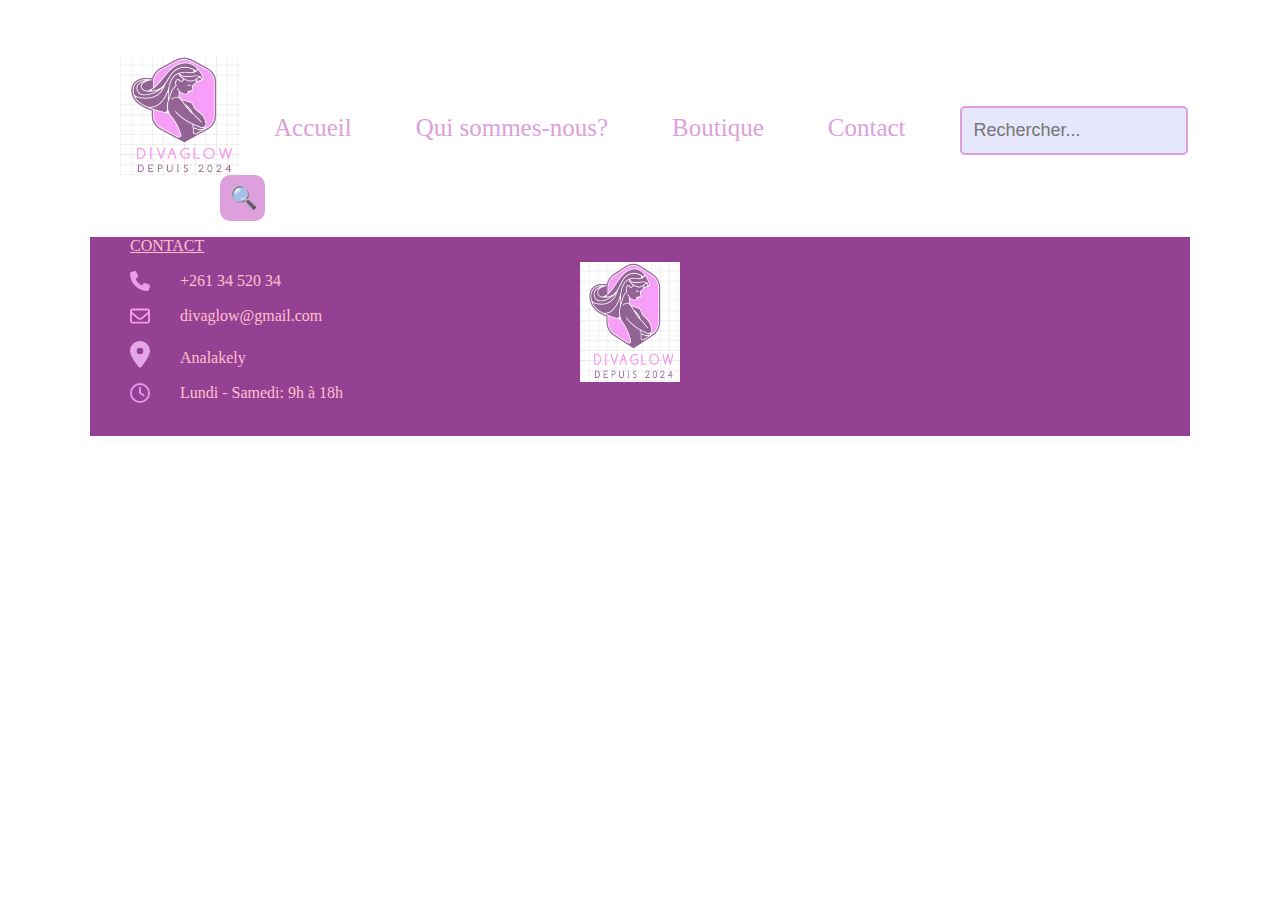
==== accueil.html @ 4120261e "liaison des liens de pages" ====
<!DOCTYPE html>
<html>
<head>
    <title> Optima+</title>
    <link rel="stylesheet" type="text/css" href="accueil.css">
</head>
<body>
   <header> <nav>
        <ul>
            <li><img src="logo.png.png" alt="Logo" class="logo" </li>
            <li><a href="accueil.html">Accueil</a></li>
            <li><a href="Qui_sommes_nous.html">Qui sommes-nous?</a></li>
            <li><a href="Boutiques.html">Boutique</a></li>
            <li><a href="Contact.html">Contact</a></li>
            <li>
                <form action="#" method="GET" id="search-form">
                    <input type="text" placeholder="Rechercher..." name="search" id="search-input">
                    <button type="submit"></button>
                </form>
            </li>
        </ul>
    </nav>
    </header>
  
    
    <footer>
        <ul>
            <li><p style="color:pink"><u>CONTACT</u></p></li>
            <div class="icon-text">
                <svg xmlns="http://www.w3.org/2000/svg" viewBox="0 0 512 512"><!--!Font Awesome Free 6.6.0 by @fontawesome - https://fontawesome.com License - https://fontawesome.com/license/free Copyright 2024 Fonticons, Inc.--><path fill="#ec9cea" d="M164.9 24.6c-7.7-18.6-28-28.5-47.4-23.2l-88 24C12.1 30.2 0 46 0 64C0 311.4 200.6 512 448 512c18 0 33.8-12.1 38.6-29.5l24-88c5.3-19.4-4.6-39.7-23.2-47.4l-96-40c-16.3-6.8-35.2-2.1-46.3 11.6L304.7 368C234.3 334.7 177.3 277.7 144 207.3L193.3 167c13.7-11.2 18.4-30 11.6-46.3l-40-96z"/></svg>
                </svg>
                <p class="chat">+261 34 520 34</p>
            </div>
            <div class="icon-text">
                <svg xmlns="http://www.w3.org/2000/svg" viewBox="0 0 512 512"><!--!Font Awesome Free 6.6.0 by @fontawesome - https://fontawesome.com License - https://fontawesome.com/license/free Copyright 2024 Fonticons, Inc.--><path fill="#f49ae8" d="M64 112c-8.8 0-16 7.2-16 16l0 22.1L220.5 291.7c20.7 17 50.4 17 71.1 0L464 150.1l0-22.1c0-8.8-7.2-16-16-16L64 112zM48 212.2L48 384c0 8.8 7.2 16 16 16l384 0c8.8 0 16-7.2 16-16l0-171.8L322 328.8c-38.4 31.5-93.7 31.5-132 0L48 212.2zM0 128C0 92.7 28.7 64 64 64l384 0c35.3 0 64 28.7 64 64l0 256c0 35.3-28.7 64-64 64L64 448c-35.3 0-64-28.7-64-64L0 128z"/></svg>
                <p class="chat">divaglow@gmail.com</p>
            </div>
            <div class="icon-text">
                <svg xmlns="http://www.w3.org/2000/svg" viewBox="0 0 384 512"><!--!Font Awesome Free 6.6.0 by @fontawesome - https://fontawesome.com License - https://fontawesome.com/license/free Copyright 2024 Fonticons, Inc.--><path fill="#e4a6e8" d="M215.7 499.2C267 435 384 279.4 384 192C384 86 298 0 192 0S0 86 0 192c0 87.4 117 243 168.3 307.2c12.3 15.3 35.1 15.3 47.4 0zM192 128a64 64 0 1 1 0 128 64 64 0 1 1 0-128z"/></svg>
                <p class="chat">Analakely</p>
            </div>
            <div class="icon-text">
                <svg xmlns="http://www.w3.org/2000/svg" viewBox="0 0 512 512"><!--!Font Awesome Free 6.6.0 by @fontawesome - https://fontawesome.com License - https://fontawesome.com/license/free Copyright 2024 Fonticons, Inc.--><path fill="#e796ed" d="M464 256A208 208 0 1 1 48 256a208 208 0 1 1 416 0zM0 256a256 256 0 1 0 512 0A256 256 0 1 0 0 256zM232 120l0 136c0 8 4 15.5 10.7 20l96 64c11 7.4 25.9 4.4 33.3-6.7s4.4-25.9-6.7-33.3L280 243.2 280 120c0-13.3-10.7-24-24-24s-24 10.7-24 24z"/></svg>
                <p class="chat">Lundi - Samedi: 9h à 18h </p>
            </div>
           <img src="logo.png.png" id="chii" >
          
    </footer>

</body>
</html>
---- accueil.css ----
body {
    max-width: 100%; 
    margin: 70px; 
    padding: 20px; 
   
}
nav{
    margin-left: 90px;
}
.logo{
    width: 120px;
    height: 120px;
    margin-top: -130px;
    margin-bottom:-40px;
    margin-left: -100px;
}
nav ul li{
    display: inline;

}
header nav ul li a{
    text-decoration: none;
    padding: 30px;
    color:plum;
    font-size: 25px;
    font-family: verdana;
}
header nav ul li a:hover{
    color: rgb(249, 170, 234);
    cursor: pointer;
}
button {
    padding: 10px 8px; 
    border: plum; 
    background-color: plum; 
    color: white; 
    cursor: pointer;
    border-radius: 10px; 
    display: inline;
    padding-left: 10px;
    
}

button:hover {
    background-color: plum;
    
}
#search-input {
    width: 200px; 
    padding: 12px; 
    font-size: 18px; 
    border: 2px solid plum ;
    border-radius: 5px; 
    background-color: #E6E6FA; 
    color: #333;
    margin-left: 20px;
    margin-bottom: 20px;
}
header ul li form{
    display: inline;
}

#search-form button::before {
    content: "\1F50D";
    font-size: 22px;
    
}
#debut{
font-size: 20px;
font-family: 'Baskerville', serif;
color: purple;
}
footer{
    border:40px plum;
    background-color: rgb(148, 65, 148);
    margin-left: 0px;
}
footer ul li{
    list-style-type: none;
}


#chii{
    width:100px;
    height:120px;
    margin-left: 450px;
    margin-top: -300px;
    margin-bottom: 50px;
}

.icon-text{
    width:20px;
}
.chat{
    margin-left:50px;
    color:pink;
    margin-top: -23px;
    white-space: nowrap;
}
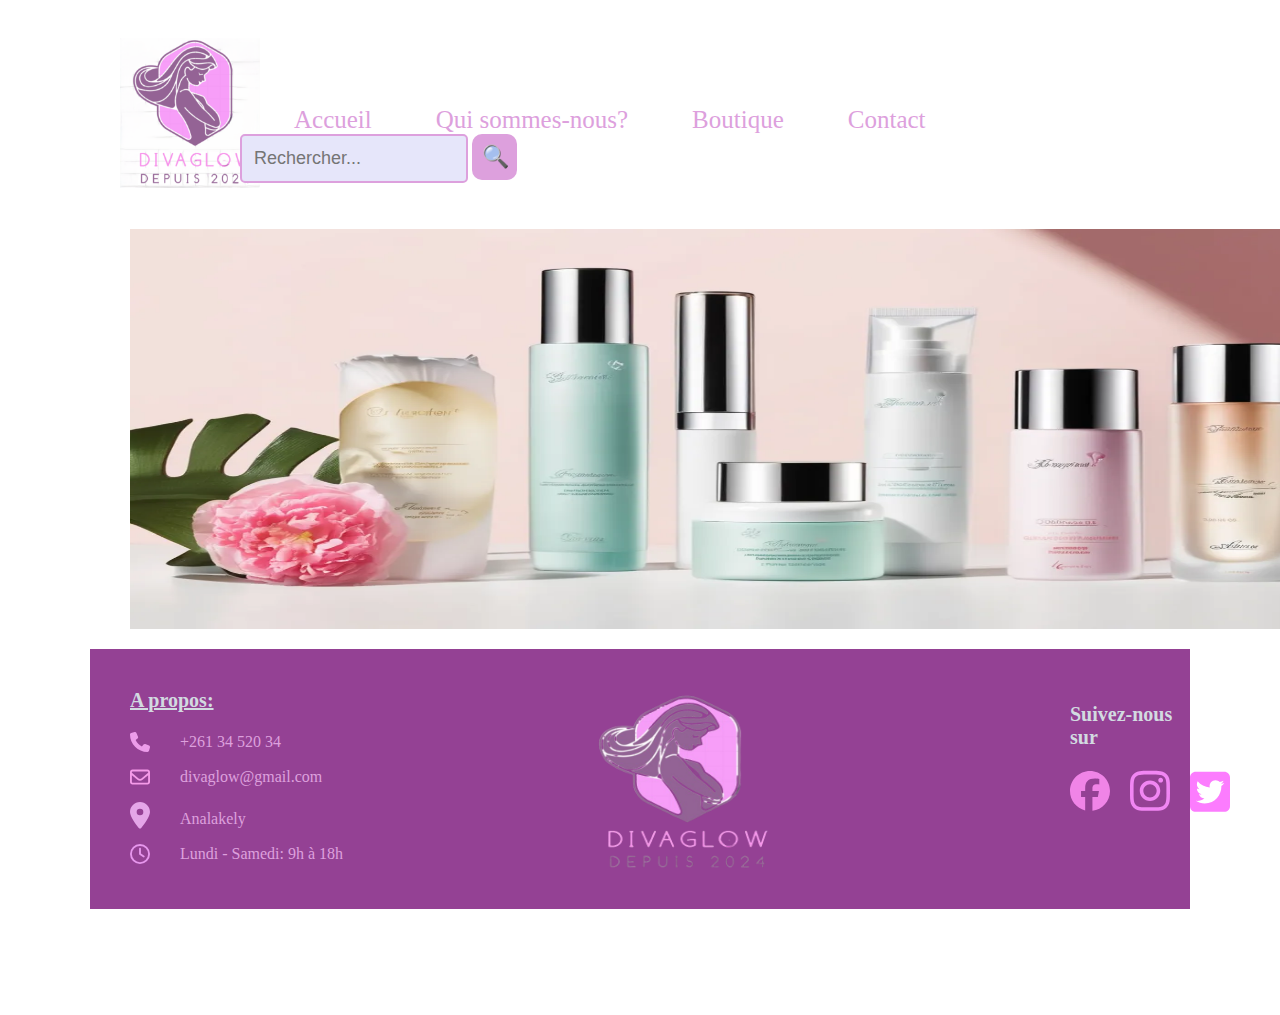
==== commit f81001dc: "header et footer finalisation" ====
--- a/accueil.html
+++ b/accueil.html
@@ -21,11 +21,13 @@
         </ul>
     </nav>
     </header>
-  
+<section>
+    <img src="premi.png" id="premi">
+</section>
     
     <footer>
-        <ul>
-            <li><p style="color:pink"><u>CONTACT</u></p></li>
+        <ul id="cho">
+            <li><p style="color:#d2dae0" id="chut"><strong><u>A propos:</u></strong></p></li>
             <div class="icon-text">
                 <svg xmlns="http://www.w3.org/2000/svg" viewBox="0 0 512 512"><!--!Font Awesome Free 6.6.0 by @fontawesome - https://fontawesome.com License - https://fontawesome.com/license/free Copyright 2024 Fonticons, Inc.--><path fill="#ec9cea" d="M164.9 24.6c-7.7-18.6-28-28.5-47.4-23.2l-88 24C12.1 30.2 0 46 0 64C0 311.4 200.6 512 448 512c18 0 33.8-12.1 38.6-29.5l24-88c5.3-19.4-4.6-39.7-23.2-47.4l-96-40c-16.3-6.8-35.2-2.1-46.3 11.6L304.7 368C234.3 334.7 177.3 277.7 144 207.3L193.3 167c13.7-11.2 18.4-30 11.6-46.3l-40-96z"/></svg>
                 </svg>
@@ -43,8 +45,30 @@
                 <svg xmlns="http://www.w3.org/2000/svg" viewBox="0 0 512 512"><!--!Font Awesome Free 6.6.0 by @fontawesome - https://fontawesome.com License - https://fontawesome.com/license/free Copyright 2024 Fonticons, Inc.--><path fill="#e796ed" d="M464 256A208 208 0 1 1 48 256a208 208 0 1 1 416 0zM0 256a256 256 0 1 0 512 0A256 256 0 1 0 0 256zM232 120l0 136c0 8 4 15.5 10.7 20l96 64c11 7.4 25.9 4.4 33.3-6.7s4.4-25.9-6.7-33.3L280 243.2 280 120c0-13.3-10.7-24-24-24s-24 10.7-24 24z"/></svg>
                 <p class="chat">Lundi - Samedi: 9h à 18h </p>
             </div>
-           <img src="logo.png.png" id="chii" >
+           <img src="logoo.png.png" id="chii" >
+          </ul>
           
+          
+          <ul>
+            <p id="a"><strong> Suivez-nous sur </strong></p>
+            <div class="iconn-text" id="cat">
+                <svg xmlns="http://www.w3.org/2000/svg" viewBox="0 0 512 512"><!--!Font Awesome Free 6.6.0 by @fontawesome - https://fontawesome.com License - https://fontawesome.com/license/free Copyright 2024 Fonticons, Inc.--><path fill="#f084e7" d="M512 256C512 114.6 397.4 0 256 0S0 114.6 0 256C0 376 82.7 476.8 194.2 504.5V334.2H141.4V256h52.8V222.3c0-87.1 39.4-127.5 125-127.5c16.2 0 44.2 3.2 55.7 6.4V172c-6-.6-16.5-1-29.6-1c-42 0-58.2 15.9-58.2 57.2V256h83.6l-14.4 78.2H287V510.1C413.8 494.8 512 386.9 512 256h0z"/></svg>
+                </svg>
+                </div>
+                
+                <div class="iconn-text" id="cit" >
+                    <svg xmlns="http://www.w3.org/2000/svg" viewBox="0 0 448 512"><!--!Font Awesome Free 6.6.0 by @fontawesome - https://fontawesome.com License - https://fontawesome.com/license/free Copyright 2024 Fonticons, Inc.--><path fill="#f186f3" d="M224.1 141c-63.6 0-114.9 51.3-114.9 114.9s51.3 114.9 114.9 114.9S339 319.5 339 255.9 287.7 141 224.1 141zm0 189.6c-41.1 0-74.7-33.5-74.7-74.7s33.5-74.7 74.7-74.7 74.7 33.5 74.7 74.7-33.6 74.7-74.7 74.7zm146.4-194.3c0 14.9-12 26.8-26.8 26.8-14.9 0-26.8-12-26.8-26.8s12-26.8 26.8-26.8 26.8 12 26.8 26.8zm76.1 27.2c-1.7-35.9-9.9-67.7-36.2-93.9-26.2-26.2-58-34.4-93.9-36.2-37-2.1-147.9-2.1-184.9 0-35.8 1.7-67.6 9.9-93.9 36.1s-34.4 58-36.2 93.9c-2.1 37-2.1 147.9 0 184.9 1.7 35.9 9.9 67.7 36.2 93.9s58 34.4 93.9 36.2c37 2.1 147.9 2.1 184.9 0 35.9-1.7 67.7-9.9 93.9-36.2 26.2-26.2 34.4-58 36.2-93.9 2.1-37 2.1-147.8 0-184.8zM398.8 388c-7.8 19.6-22.9 34.7-42.6 42.6-29.5 11.7-99.5 9-132.1 9s-102.7 2.6-132.1-9c-19.6-7.8-34.7-22.9-42.6-42.6-11.7-29.5-9-99.5-9-132.1s-2.6-102.7 9-132.1c7.8-19.6 22.9-34.7 42.6-42.6 29.5-11.7 99.5-9 132.1-9s102.7-2.6 132.1 9c19.6 7.8 34.7 22.9 42.6 42.6 11.7 29.5 9 99.5 9 132.1s2.7 102.7-9 132.1z"/></svg>
+                    </svg>
+                    </div>
+                    
+                    <div class="iconn-text" id="cot">
+                        <svg xmlns="http://www.w3.org/2000/svg" viewBox="0 0 448 512"><!--!Font Awesome Free 6.6.0 by @fontawesome - https://fontawesome.com License - https://fontawesome.com/license/free Copyright 2024 Fonticons, Inc.--><path fill="#fc7cfe" d="M64 32C28.7 32 0 60.7 0 96V416c0 35.3 28.7 64 64 64H384c35.3 0 64-28.7 64-64V96c0-35.3-28.7-64-64-64H64zM351.3 199.3v0c0 86.7-66 186.6-186.6 186.6c-37.2 0-71.7-10.8-100.7-29.4c5.3 .6 10.4 .8 15.8 .8c30.7 0 58.9-10.4 81.4-28c-28.8-.6-53-19.5-61.3-45.5c10.1 1.5 19.2 1.5 29.6-1.2c-30-6.1-52.5-32.5-52.5-64.4v-.8c8.7 4.9 18.9 7.9 29.6 8.3c-9-6-16.4-14.1-21.5-23.6s-7.8-20.2-7.7-31c0-12.2 3.2-23.4 8.9-33.1c32.3 39.8 80.8 65.8 135.2 68.6c-9.3-44.5 24-80.6 64-80.6c18.9 0 35.9 7.9 47.9 20.7c14.8-2.8 29-8.3 41.6-15.8c-4.9 15.2-15.2 28-28.8 36.1c13.2-1.4 26-5.1 37.8-10.2c-8.9 13.1-20.1 24.7-32.9 34c.2 2.8 .2 5.7 .2 8.5z"/></svg>
+                        </svg>
+                        </div>
+                       
+    
+            </div>
+          </ul>
     </footer>
 
 </body>
--- a/accueil.css
+++ b/accueil.css
@@ -8,10 +8,10 @@
     margin-left: 90px;
 }
 .logo{
-    width: 120px;
-    height: 120px;
+    width: 140px;
+    height:150px;
     margin-top: -130px;
-    margin-bottom:-40px;
+    margin-bottom:-60px;
     margin-left: -100px;
 }
 nav ul li{
@@ -38,6 +38,7 @@
     border-radius: 10px; 
     display: inline;
     padding-left: 10px;
+   padding-top:-30px;
     
 }
 
@@ -55,6 +56,7 @@
     color: #333;
     margin-left: 20px;
     margin-bottom: 20px;
+
 }
 header ul li form{
     display: inline;
@@ -63,7 +65,6 @@
 #search-form button::before {
     content: "\1F50D";
     font-size: 22px;
-    
 }
 #debut{
 font-size: 20px;
@@ -81,11 +82,12 @@
 
 
 #chii{
-    width:100px;
-    height:120px;
+    width:200px;
+    height:180px;
     margin-left: 450px;
-    margin-top: -300px;
-    margin-bottom: 50px;
+    margin-top: -400px;
+    margin-bottom: 20px;
+   
 }
 
 .icon-text{
@@ -93,12 +95,48 @@
 }
 .chat{
     margin-left:50px;
-    color:pink;
+    color:plum;
     margin-top: -23px;
     white-space: nowrap;
+   
+}
+#cho{
+   padding-top: 20px;
+}
+.iconn-text{
+    width: 40px;
+   
+}
+#a{
+    margin-left: 940px;
+    color:#d2dae0;
+    margin-top:-210px;
+    margin-bottom: 40px;
+    font-size: 20px;
+}
+#cit{
+    margin-left: 1000px;
+    margin-top: -47px;
+ 
+
+}
+#cot{
+    margin-left: 1060px;
+    padding-bottom: 90px;
+    margin-top:-48px ;
+
+}
+#cat{
+   margin-left: 940px;
+   margin-top: -18px;
+}
+#chut{
+    font-size: 20px;
+}
+#premi{
+    width: 1230px;
+    height: 400px;
+    margin-left: 40px;
+    margin-top: 10px;
 }
 
-  
-  
-
-
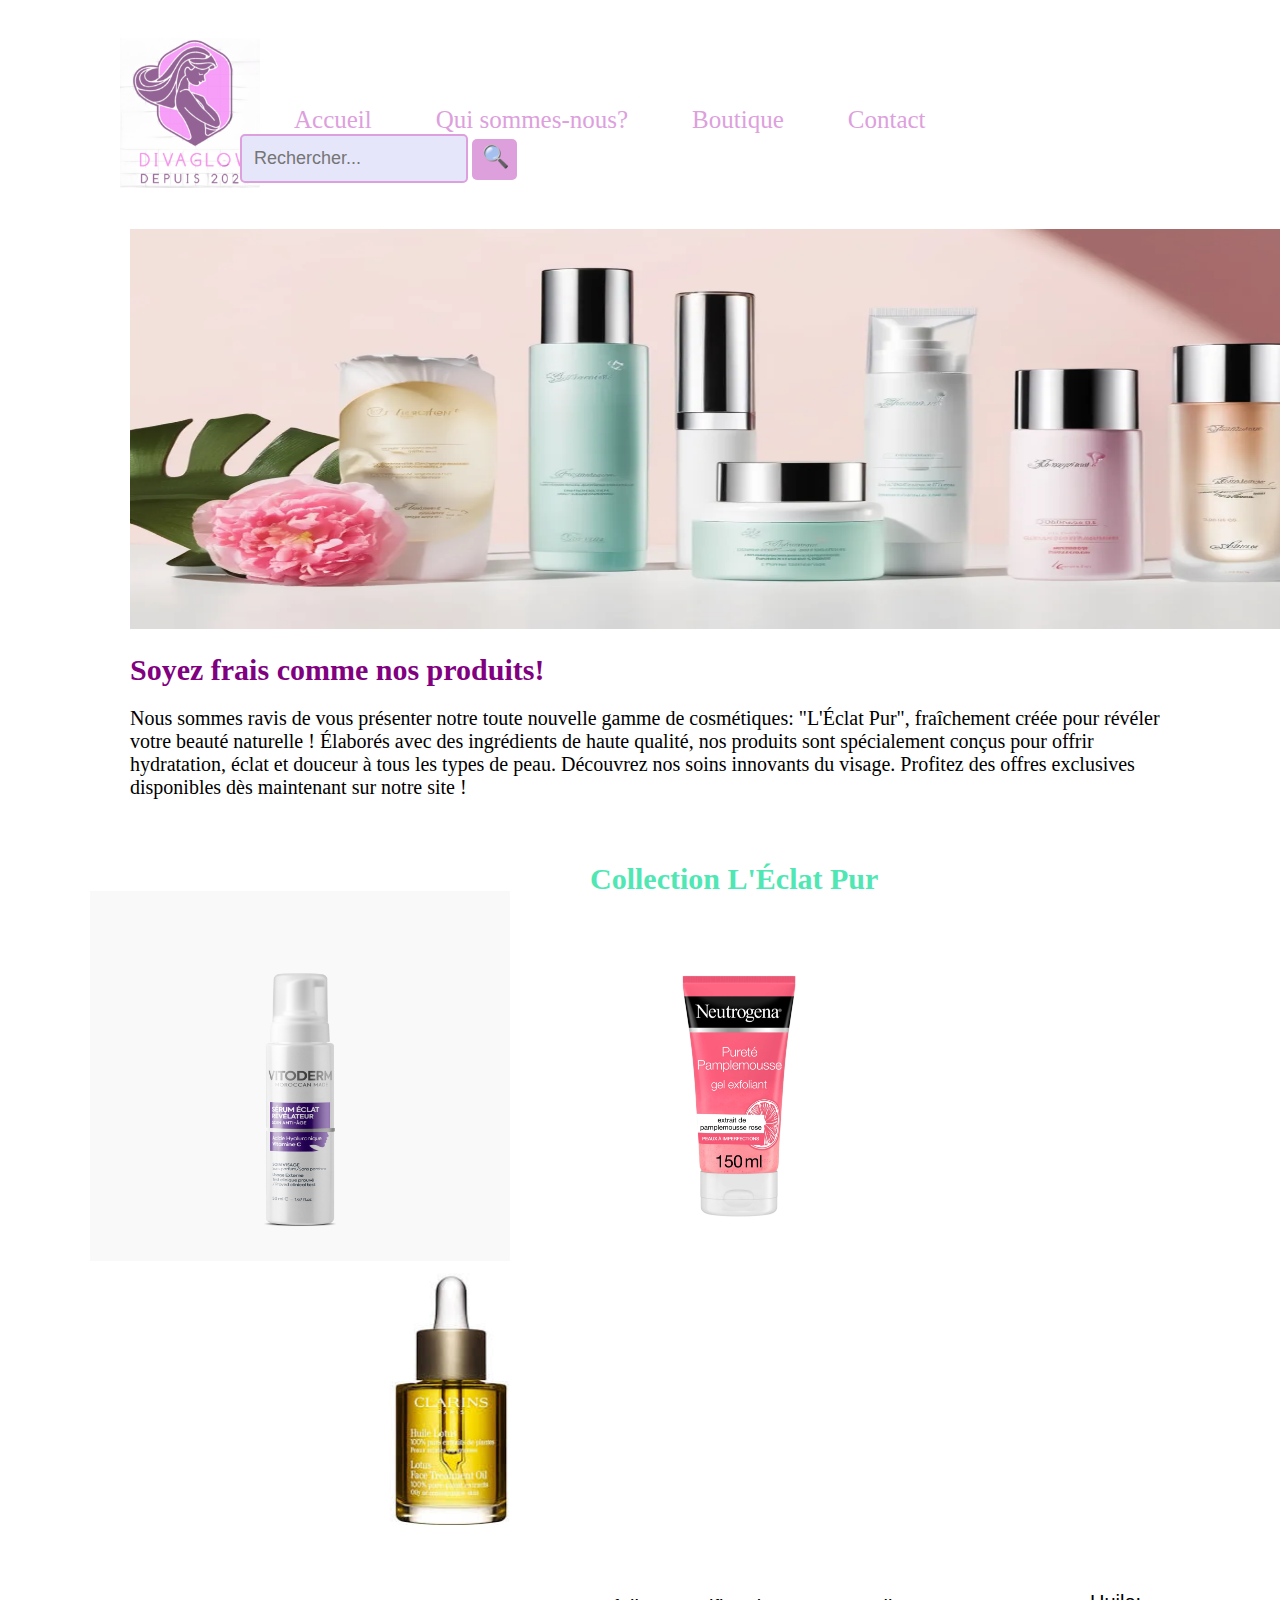
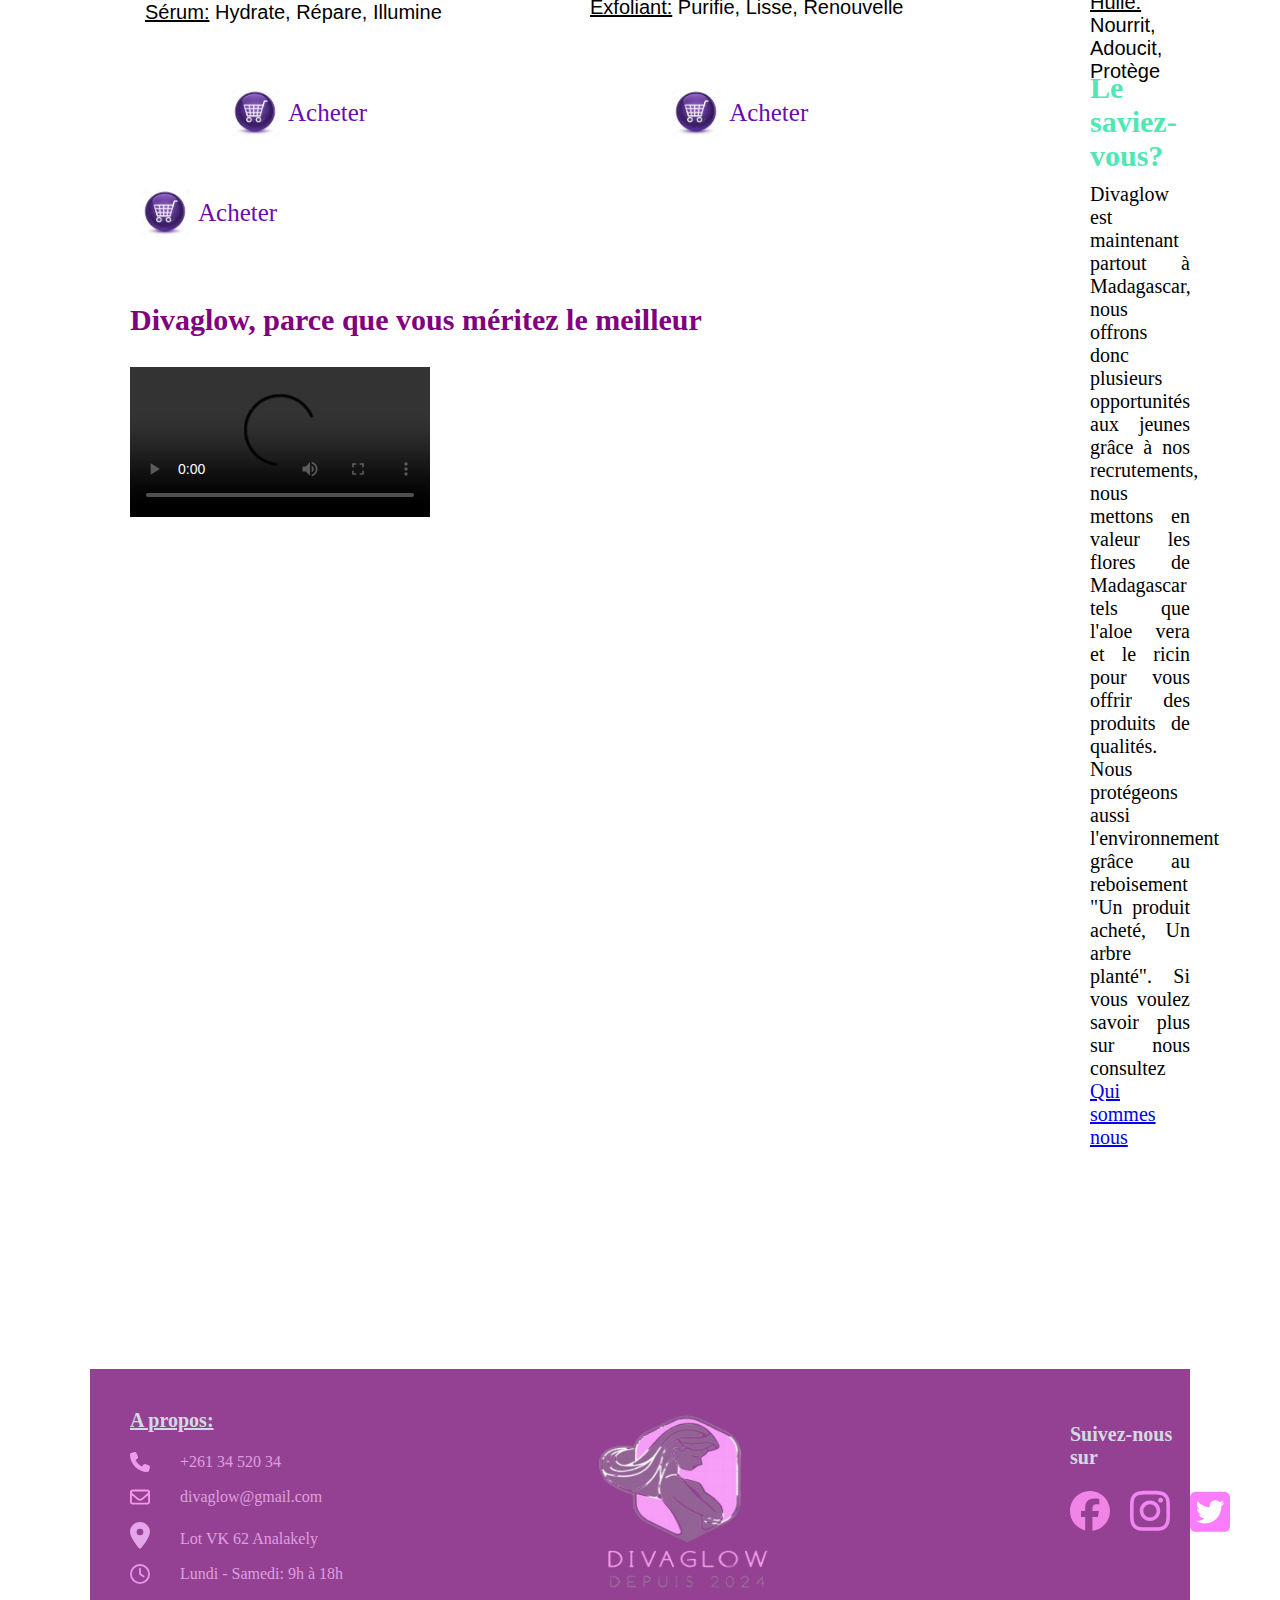
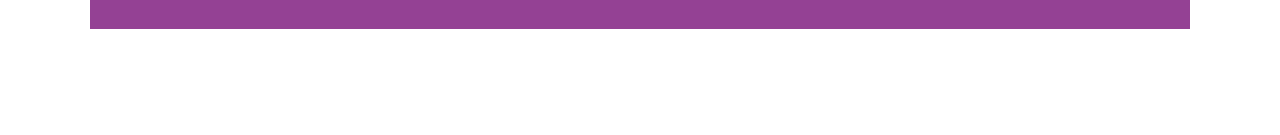
==== commit 37a242d0: "expose" ====
--- a/accueil.html
+++ b/accueil.html
@@ -23,8 +23,38 @@
     </header>
 <section>
     <img src="premi.png" id="premi">
-</section>
-    
+    <h1 id="chit"> Soyez frais comme nos produits!</h1>
+    <p id = "chot">Nous sommes ravis de vous présenter notre toute nouvelle gamme de cosmétiques: "L'Éclat Pur", fraîchement créée pour révéler votre beauté naturelle ! Élaborés avec des ingrédients de haute qualité, nos produits sont spécialement conçus pour offrir hydratation, éclat et douceur à tous les types de peau. Découvrez nos soins innovants du visage. Profitez des offres exclusives disponibles dès maintenant sur notre site !</p>
+    <br><h2 id="carot"> Collection <strong>L'Éclat Pur</strong></h2>
+    <img src="serum.png" id="sot">
+    <img src="deumi.png" id="sit">
+    <img src="tromi.png" id="sut">
+    <p id="chol"><u>Sérum:</u> Hydrate, Répare, Illumine</p>
+    <p id="chal"><u>Exfoliant:</u> Purifie, Lisse, Renouvelle</p>
+    <p id="chil"><u>Huile:</u> Nourrit, Adoucit, Protège</p>
+  </section>
+  <section id="chove">
+    <a href="index.html" class="acheter-btn">
+        <img src="shopping-cart-icon.png" alt="Chariot" class="icon">
+        <div class="moi">Acheter</div>
+    </a>
+    <a href="index.html" class="acheter-bti">
+        <img src="shopping-cart-icon.png" alt="Chariot" class="icon">
+        <div class="moi">Acheter</div>
+    </a>
+    <a href="index.html" class="acheter-btu">
+        <img src="shopping-cart-icon.png" alt="Chariot" class="icon">
+        <div class="moi">Acheter</div>
+    </a>
+    </section>
+   <h3>Divaglow, parce que vous méritez le meilleur </h3>
+   <video class="black" controls>
+    <source src="pub.mp4" type="video/mp4" id="blacki">
+    explication model </video></li>
+    <h4>Le saviez-vous?</h4>
+    <p id="loli">Divaglow est maintenant partout à Madagascar, nous offrons donc plusieurs opportunités aux jeunes grâce à nos recrutements, nous mettons en valeur les flores de Madagascar tels que l'aloe vera et le ricin pour vous offrir des produits de qualités. Nous protégeons aussi l'environnement grâce au reboisement "Un produit acheté, Un arbre planté". Si vous voulez savoir plus sur nous consultez<a href="Qui_sommes_nous.html"> Qui sommes nous</a>
+
+    </p>
     <footer>
         <ul id="cho">
             <li><p style="color:#d2dae0" id="chut"><strong><u>A propos:</u></strong></p></li>
@@ -39,7 +69,7 @@
             </div>
             <div class="icon-text">
                 <svg xmlns="http://www.w3.org/2000/svg" viewBox="0 0 384 512"><!--!Font Awesome Free 6.6.0 by @fontawesome - https://fontawesome.com License - https://fontawesome.com/license/free Copyright 2024 Fonticons, Inc.--><path fill="#e4a6e8" d="M215.7 499.2C267 435 384 279.4 384 192C384 86 298 0 192 0S0 86 0 192c0 87.4 117 243 168.3 307.2c12.3 15.3 35.1 15.3 47.4 0zM192 128a64 64 0 1 1 0 128 64 64 0 1 1 0-128z"/></svg>
-                <p class="chat">Analakely</p>
+                <p class="chat">Lot VK 62 Analakely</p>
             </div>
             <div class="icon-text">
                 <svg xmlns="http://www.w3.org/2000/svg" viewBox="0 0 512 512"><!--!Font Awesome Free 6.6.0 by @fontawesome - https://fontawesome.com License - https://fontawesome.com/license/free Copyright 2024 Fonticons, Inc.--><path fill="#e796ed" d="M464 256A208 208 0 1 1 48 256a208 208 0 1 1 416 0zM0 256a256 256 0 1 0 512 0A256 256 0 1 0 0 256zM232 120l0 136c0 8 4 15.5 10.7 20l96 64c11 7.4 25.9 4.4 33.3-6.7s4.4-25.9-6.7-33.3L280 243.2 280 120c0-13.3-10.7-24-24-24s-24 10.7-24 24z"/></svg>
@@ -65,8 +95,6 @@
                         <svg xmlns="http://www.w3.org/2000/svg" viewBox="0 0 448 512"><!--!Font Awesome Free 6.6.0 by @fontawesome - https://fontawesome.com License - https://fontawesome.com/license/free Copyright 2024 Fonticons, Inc.--><path fill="#fc7cfe" d="M64 32C28.7 32 0 60.7 0 96V416c0 35.3 28.7 64 64 64H384c35.3 0 64-28.7 64-64V96c0-35.3-28.7-64-64-64H64zM351.3 199.3v0c0 86.7-66 186.6-186.6 186.6c-37.2 0-71.7-10.8-100.7-29.4c5.3 .6 10.4 .8 15.8 .8c30.7 0 58.9-10.4 81.4-28c-28.8-.6-53-19.5-61.3-45.5c10.1 1.5 19.2 1.5 29.6-1.2c-30-6.1-52.5-32.5-52.5-64.4v-.8c8.7 4.9 18.9 7.9 29.6 8.3c-9-6-16.4-14.1-21.5-23.6s-7.8-20.2-7.7-31c0-12.2 3.2-23.4 8.9-33.1c32.3 39.8 80.8 65.8 135.2 68.6c-9.3-44.5 24-80.6 64-80.6c18.9 0 35.9 7.9 47.9 20.7c14.8-2.8 29-8.3 41.6-15.8c-4.9 15.2-15.2 28-28.8 36.1c13.2-1.4 26-5.1 37.8-10.2c-8.9 13.1-20.1 24.7-32.9 34c.2 2.8 .2 5.7 .2 8.5z"/></svg>
                         </svg>
                         </div>
-                       
-    
             </div>
           </ul>
     </footer>
--- a/accueil.css
+++ b/accueil.css
@@ -26,7 +26,7 @@
     font-family: verdana;
 }
 header nav ul li a:hover{
-    color: rgb(249, 170, 234);
+    color: purple;
     cursor: pointer;
 }
 button {
@@ -35,10 +35,11 @@
     background-color: plum; 
     color: white; 
     cursor: pointer;
-    border-radius: 10px; 
+    border-radius: 5px; 
     display: inline;
     padding-left: 10px;
-   padding-top:-30px;
+    padding-top: 5px;
+    margin-bottom: 2px;
     
 }
 
@@ -56,7 +57,7 @@
     color: #333;
     margin-left: 20px;
     margin-bottom: 20px;
-
+ 
 }
 header ul li form{
     display: inline;
@@ -140,3 +141,140 @@
     margin-top: 10px;
 }
 
+#chit{
+    font-size:30px;
+    font-family:Georgia, 'Times New Roman', Times, serif;
+    color:purple;
+    padding-left: 40px;
+}
+#chot{
+    padding-left: 40px;
+    font-size:20px;
+}
+#carot{
+    font-size: 30px;
+    font-family: Georgia, 'Times New Roman', Times, serif;
+    padding-left: 500px;
+    color:rgb(80, 231, 180);
+}
+#sot{
+    width:420px;
+    height:370px;
+    margin-top:-30px;
+}
+#sit{
+    width:250px;
+    height:250px;
+    margin-left: 100px;
+    margin-bottom: 40px;
+}
+#sut{
+    width:200px;
+    height:260px;
+    margin-left: 260px;
+    margin-bottom: 52px;
+}
+#chol{
+    font-size: 20px;
+    font-family: 'Segoe UI', Tahoma, Geneva, Verdana, sans-serif;
+    margin-left: 55px;
+}
+#chal{
+    font-size: 20px;
+    font-family: 'Segoe UI', Tahoma, Geneva, Verdana, sans-serif;
+    margin-left: 500px;
+    margin-top:-48px;
+}
+#chil{
+    font-size: 20px;
+    font-family: 'Segoe UI', Tahoma, Geneva, Verdana, sans-serif;
+    margin-left: 1000px;
+    margin-top: -48px;
+}
+.acheter-btn {
+    background-color: white;
+    color: #6a0dad;
+    font-size: 20px;
+    border: none;
+    padding: 15px 30px;
+    display: inline-flex;
+    align-items: center;
+    text-decoration: none;
+    cursor: pointer;
+    margin-left: 110px;
+}
+
+.acheter-btn:hover {
+    background-color: #e6e6fa;
+}
+
+.icon {
+    width: 50px;
+    height: 50px;
+    margin-right: 8px;
+}
+.moi{
+    font-size: 25px;
+}
+.acheter-bti{
+    background-color: white;
+    color: #6a0dad;
+    font-size: 20px;
+    border: none;
+    padding: 15px 30px;
+    display: inline-flex;
+    align-items: center;
+    text-decoration: none;
+    cursor: pointer;
+    margin-left: 240px;
+    margin-right: 270px;
+}
+.acheter-btu{
+    background-color: white;
+    color: #6a0dad;
+    font-size: 20px;
+    border: none;
+    padding: 15px 30px;
+    display: inline-flex;
+    align-items: center;
+    text-decoration: none;
+    cursor: pointer;
+    margin-bottom:-50px;
+    margin-top: -120px;
+    margin: 20px;
+    margin-right:-100px;
+}
+.acheter-bti:hover {
+    background-color: #e6e6fa;
+}
+.acheter-btu:hover {
+    background-color: #e6e6fa;
+}
+#chove{
+    margin-top: -30px;
+}
+h3{
+    font-size:30px;
+    font-family:Georgia, 'Times New Roman', Times, serif;
+    color:purple;
+    padding-left: 40px;
+}
+.black{
+    margin-left: 40px;
+}
+h4{
+    font-size:30px ;
+    font-family:Georgia, 'Times New Roman', Times, serif;
+    color:rgb(80, 231, 180);
+    margin-left: 1000px;
+    margin-top: -450px;
+    padding-bottom: 450px;
+
+}
+#loli{
+    font-size: 20px;
+    margin-left: 1000px;
+    margin-top:-480px ;
+    padding-bottom:200px ;
+    text-align: justify;
+}
